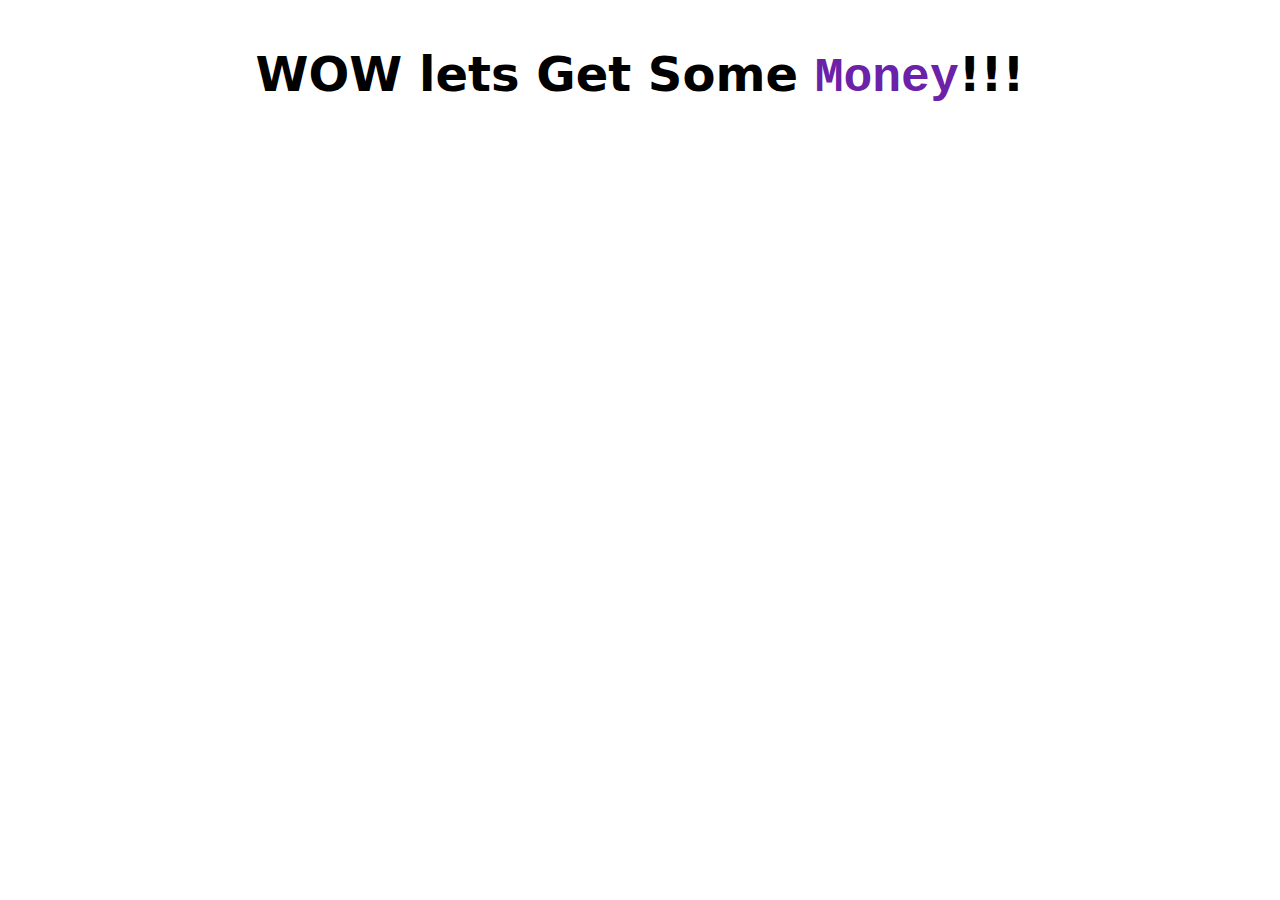
==== bank.html @ e65f7a92 "Bank Project Login Page" ====
<!DOCTYPE html>
<html lang="en">
<head>
    <meta charset="UTF-8">
    <meta name="viewport" content="width=device-width, initial-scale=1.0">
    <title>Bap Er Bank</title>
    <link rel="stylesheet" href="css/style.css">
</head>
<body>
    <header class="space-y-5 mt-[50px]">
        <h1 class="font-semibold text-5xl text-center">WOW lets Get Some <samp class="text-purple-800">Money</samp>!!!</h1>
      
    </header>

    <script src="js/login.js"></script>
</body>
</html>
---- css/style.css ----
/*
! tailwindcss v3.3.3 | MIT License | https://tailwindcss.com
*/

/*
1. Prevent padding and border from affecting element width. (https://github.com/mozdevs/cssremedy/issues/4)
2. Allow adding a border to an element by just adding a border-width. (https://github.com/tailwindcss/tailwindcss/pull/116)
*/

*,
::before,
::after {
  box-sizing: border-box;
  /* 1 */
  border-width: 0;
  /* 2 */
  border-style: solid;
  /* 2 */
  border-color: #e5e7eb;
  /* 2 */
}

::before,
::after {
  --tw-content: '';
}

/*
1. Use a consistent sensible line-height in all browsers.
2. Prevent adjustments of font size after orientation changes in iOS.
3. Use a more readable tab size.
4. Use the user's configured `sans` font-family by default.
5. Use the user's configured `sans` font-feature-settings by default.
6. Use the user's configured `sans` font-variation-settings by default.
*/

html {
  line-height: 1.5;
  /* 1 */
  -webkit-text-size-adjust: 100%;
  /* 2 */
  -moz-tab-size: 4;
  /* 3 */
  -o-tab-size: 4;
     tab-size: 4;
  /* 3 */
  font-family: ui-sans-serif, system-ui, -apple-system, BlinkMacSystemFont, "Segoe UI", Roboto, "Helvetica Neue", Arial, "Noto Sans", sans-serif, "Apple Color Emoji", "Segoe UI Emoji", "Segoe UI Symbol", "Noto Color Emoji";
  /* 4 */
  font-feature-settings: normal;
  /* 5 */
  font-variation-settings: normal;
  /* 6 */
}

/*
1. Remove the margin in all browsers.
2. Inherit line-height from `html` so users can set them as a class directly on the `html` element.
*/

body {
  margin: 0;
  /* 1 */
  line-height: inherit;
  /* 2 */
}

/*
1. Add the correct height in Firefox.
2. Correct the inheritance of border color in Firefox. (https://bugzilla.mozilla.org/show_bug.cgi?id=190655)
3. Ensure horizontal rules are visible by default.
*/

hr {
  height: 0;
  /* 1 */
  color: inherit;
  /* 2 */
  border-top-width: 1px;
  /* 3 */
}

/*
Add the correct text decoration in Chrome, Edge, and Safari.
*/

abbr:where([title]) {
  -webkit-text-decoration: underline dotted;
          text-decoration: underline dotted;
}

/*
Remove the default font size and weight for headings.
*/

h1,
h2,
h3,
h4,
h5,
h6 {
  font-size: inherit;
  font-weight: inherit;
}

/*
Reset links to optimize for opt-in styling instead of opt-out.
*/

a {
  color: inherit;
  text-decoration: inherit;
}

/*
Add the correct font weight in Edge and Safari.
*/

b,
strong {
  font-weight: bolder;
}

/*
1. Use the user's configured `mono` font family by default.
2. Correct the odd `em` font sizing in all browsers.
*/

code,
kbd,
samp,
pre {
  font-family: ui-monospace, SFMono-Regular, Menlo, Monaco, Consolas, "Liberation Mono", "Courier New", monospace;
  /* 1 */
  font-size: 1em;
  /* 2 */
}

/*
Add the correct font size in all browsers.
*/

small {
  font-size: 80%;
}

/*
Prevent `sub` and `sup` elements from affecting the line height in all browsers.
*/

sub,
sup {
  font-size: 75%;
  line-height: 0;
  position: relative;
  vertical-align: baseline;
}

sub {
  bottom: -0.25em;
}

sup {
  top: -0.5em;
}

/*
1. Remove text indentation from table contents in Chrome and Safari. (https://bugs.chromium.org/p/chromium/issues/detail?id=999088, https://bugs.webkit.org/show_bug.cgi?id=201297)
2. Correct table border color inheritance in all Chrome and Safari. (https://bugs.chromium.org/p/chromium/issues/detail?id=935729, https://bugs.webkit.org/show_bug.cgi?id=195016)
3. Remove gaps between table borders by default.
*/

table {
  text-indent: 0;
  /* 1 */
  border-color: inherit;
  /* 2 */
  border-collapse: collapse;
  /* 3 */
}

/*
1. Change the font styles in all browsers.
2. Remove the margin in Firefox and Safari.
3. Remove default padding in all browsers.
*/

button,
input,
optgroup,
select,
textarea {
  font-family: inherit;
  /* 1 */
  font-feature-settings: inherit;
  /* 1 */
  font-variation-settings: inherit;
  /* 1 */
  font-size: 100%;
  /* 1 */
  font-weight: inherit;
  /* 1 */
  line-height: inherit;
  /* 1 */
  color: inherit;
  /* 1 */
  margin: 0;
  /* 2 */
  padding: 0;
  /* 3 */
}

/*
Remove the inheritance of text transform in Edge and Firefox.
*/

button,
select {
  text-transform: none;
}

/*
1. Correct the inability to style clickable types in iOS and Safari.
2. Remove default button styles.
*/

button,
[type='button'],
[type='reset'],
[type='submit'] {
  -webkit-appearance: button;
  /* 1 */
  background-color: transparent;
  /* 2 */
  background-image: none;
  /* 2 */
}

/*
Use the modern Firefox focus style for all focusable elements.
*/

:-moz-focusring {
  outline: auto;
}

/*
Remove the additional `:invalid` styles in Firefox. (https://github.com/mozilla/gecko-dev/blob/2f9eacd9d3d995c937b4251a5557d95d494c9be1/layout/style/res/forms.css#L728-L737)
*/

:-moz-ui-invalid {
  box-shadow: none;
}

/*
Add the correct vertical alignment in Chrome and Firefox.
*/

progress {
  vertical-align: baseline;
}

/*
Correct the cursor style of increment and decrement buttons in Safari.
*/

::-webkit-inner-spin-button,
::-webkit-outer-spin-button {
  height: auto;
}

/*
1. Correct the odd appearance in Chrome and Safari.
2. Correct the outline style in Safari.
*/

[type='search'] {
  -webkit-appearance: textfield;
  /* 1 */
  outline-offset: -2px;
  /* 2 */
}

/*
Remove the inner padding in Chrome and Safari on macOS.
*/

::-webkit-search-decoration {
  -webkit-appearance: none;
}

/*
1. Correct the inability to style clickable types in iOS and Safari.
2. Change font properties to `inherit` in Safari.
*/

::-webkit-file-upload-button {
  -webkit-appearance: button;
  /* 1 */
  font: inherit;
  /* 2 */
}

/*
Add the correct display in Chrome and Safari.
*/

summary {
  display: list-item;
}

/*
Removes the default spacing and border for appropriate elements.
*/

blockquote,
dl,
dd,
h1,
h2,
h3,
h4,
h5,
h6,
hr,
figure,
p,
pre {
  margin: 0;
}

fieldset {
  margin: 0;
  padding: 0;
}

legend {
  padding: 0;
}

ol,
ul,
menu {
  list-style: none;
  margin: 0;
  padding: 0;
}

/*
Reset default styling for dialogs.
*/

dialog {
  padding: 0;
}

/*
Prevent resizing textareas horizontally by default.
*/

textarea {
  resize: vertical;
}

/*
1. Reset the default placeholder opacity in Firefox. (https://github.com/tailwindlabs/tailwindcss/issues/3300)
2. Set the default placeholder color to the user's configured gray 400 color.
*/

input::-moz-placeholder, textarea::-moz-placeholder {
  opacity: 1;
  /* 1 */
  color: #9ca3af;
  /* 2 */
}

input::placeholder,
textarea::placeholder {
  opacity: 1;
  /* 1 */
  color: #9ca3af;
  /* 2 */
}

/*
Set the default cursor for buttons.
*/

button,
[role="button"] {
  cursor: pointer;
}

/*
Make sure disabled buttons don't get the pointer cursor.
*/

:disabled {
  cursor: default;
}

/*
1. Make replaced elements `display: block` by default. (https://github.com/mozdevs/cssremedy/issues/14)
2. Add `vertical-align: middle` to align replaced elements more sensibly by default. (https://github.com/jensimmons/cssremedy/issues/14#issuecomment-634934210)
   This can trigger a poorly considered lint error in some tools but is included by design.
*/

img,
svg,
video,
canvas,
audio,
iframe,
embed,
object {
  display: block;
  /* 1 */
  vertical-align: middle;
  /* 2 */
}

/*
Constrain images and videos to the parent width and preserve their intrinsic aspect ratio. (https://github.com/mozdevs/cssremedy/issues/14)
*/

img,
video {
  max-width: 100%;
  height: auto;
}

/* Make elements with the HTML hidden attribute stay hidden by default */

[hidden] {
  display: none;
}

*, ::before, ::after {
  --tw-border-spacing-x: 0;
  --tw-border-spacing-y: 0;
  --tw-translate-x: 0;
  --tw-translate-y: 0;
  --tw-rotate: 0;
  --tw-skew-x: 0;
  --tw-skew-y: 0;
  --tw-scale-x: 1;
  --tw-scale-y: 1;
  --tw-pan-x:  ;
  --tw-pan-y:  ;
  --tw-pinch-zoom:  ;
  --tw-scroll-snap-strictness: proximity;
  --tw-gradient-from-position:  ;
  --tw-gradient-via-position:  ;
  --tw-gradient-to-position:  ;
  --tw-ordinal:  ;
  --tw-slashed-zero:  ;
  --tw-numeric-figure:  ;
  --tw-numeric-spacing:  ;
  --tw-numeric-fraction:  ;
  --tw-ring-inset:  ;
  --tw-ring-offset-width: 0px;
  --tw-ring-offset-color: #fff;
  --tw-ring-color: rgb(59 130 246 / 0.5);
  --tw-ring-offset-shadow: 0 0 #0000;
  --tw-ring-shadow: 0 0 #0000;
  --tw-shadow: 0 0 #0000;
  --tw-shadow-colored: 0 0 #0000;
  --tw-blur:  ;
  --tw-brightness:  ;
  --tw-contrast:  ;
  --tw-grayscale:  ;
  --tw-hue-rotate:  ;
  --tw-invert:  ;
  --tw-saturate:  ;
  --tw-sepia:  ;
  --tw-drop-shadow:  ;
  --tw-backdrop-blur:  ;
  --tw-backdrop-brightness:  ;
  --tw-backdrop-contrast:  ;
  --tw-backdrop-grayscale:  ;
  --tw-backdrop-hue-rotate:  ;
  --tw-backdrop-invert:  ;
  --tw-backdrop-opacity:  ;
  --tw-backdrop-saturate:  ;
  --tw-backdrop-sepia:  ;
}

::backdrop {
  --tw-border-spacing-x: 0;
  --tw-border-spacing-y: 0;
  --tw-translate-x: 0;
  --tw-translate-y: 0;
  --tw-rotate: 0;
  --tw-skew-x: 0;
  --tw-skew-y: 0;
  --tw-scale-x: 1;
  --tw-scale-y: 1;
  --tw-pan-x:  ;
  --tw-pan-y:  ;
  --tw-pinch-zoom:  ;
  --tw-scroll-snap-strictness: proximity;
  --tw-gradient-from-position:  ;
  --tw-gradient-via-position:  ;
  --tw-gradient-to-position:  ;
  --tw-ordinal:  ;
  --tw-slashed-zero:  ;
  --tw-numeric-figure:  ;
  --tw-numeric-spacing:  ;
  --tw-numeric-fraction:  ;
  --tw-ring-inset:  ;
  --tw-ring-offset-width: 0px;
  --tw-ring-offset-color: #fff;
  --tw-ring-color: rgb(59 130 246 / 0.5);
  --tw-ring-offset-shadow: 0 0 #0000;
  --tw-ring-shadow: 0 0 #0000;
  --tw-shadow: 0 0 #0000;
  --tw-shadow-colored: 0 0 #0000;
  --tw-blur:  ;
  --tw-brightness:  ;
  --tw-contrast:  ;
  --tw-grayscale:  ;
  --tw-hue-rotate:  ;
  --tw-invert:  ;
  --tw-saturate:  ;
  --tw-sepia:  ;
  --tw-drop-shadow:  ;
  --tw-backdrop-blur:  ;
  --tw-backdrop-brightness:  ;
  --tw-backdrop-contrast:  ;
  --tw-backdrop-grayscale:  ;
  --tw-backdrop-hue-rotate:  ;
  --tw-backdrop-invert:  ;
  --tw-backdrop-opacity:  ;
  --tw-backdrop-saturate:  ;
  --tw-backdrop-sepia:  ;
}

.mx-auto {
  margin-left: auto;
  margin-right: auto;
}

.mb-5 {
  margin-bottom: 1.25rem;
}

.mt-\[100px\] {
  margin-top: 100px;
}

.mt-\[30\%\] {
  margin-top: 30%;
}

.mt-\[50px\] {
  margin-top: 50px;
}

.block {
  display: block;
}

.w-9\/12 {
  width: 75%;
}

.w-\[900px\] {
  width: 900px;
}

.space-y-3 > :not([hidden]) ~ :not([hidden]) {
  --tw-space-y-reverse: 0;
  margin-top: calc(0.75rem * calc(1 - var(--tw-space-y-reverse)));
  margin-bottom: calc(0.75rem * var(--tw-space-y-reverse));
}

.space-y-6 > :not([hidden]) ~ :not([hidden]) {
  --tw-space-y-reverse: 0;
  margin-top: calc(1.5rem * calc(1 - var(--tw-space-y-reverse)));
  margin-bottom: calc(1.5rem * var(--tw-space-y-reverse));
}

.space-y-5 > :not([hidden]) ~ :not([hidden]) {
  --tw-space-y-reverse: 0;
  margin-top: calc(1.25rem * calc(1 - var(--tw-space-y-reverse)));
  margin-bottom: calc(1.25rem * var(--tw-space-y-reverse));
}

.rounded-2xl {
  border-radius: 1rem;
}

.rounded-md {
  border-radius: 0.375rem;
}

.border-2 {
  border-width: 2px;
}

.border-black {
  --tw-border-opacity: 1;
  border-color: rgb(0 0 0 / var(--tw-border-opacity));
}

.bg-purple-400 {
  --tw-bg-opacity: 1;
  background-color: rgb(192 132 252 / var(--tw-bg-opacity));
}

.bg-red-500 {
  --tw-bg-opacity: 1;
  background-color: rgb(239 68 68 / var(--tw-bg-opacity));
}

.bg-white {
  --tw-bg-opacity: 1;
  background-color: rgb(255 255 255 / var(--tw-bg-opacity));
}

.p-2 {
  padding: 0.5rem;
}

.p-5 {
  padding: 1.25rem;
}

.px-5 {
  padding-left: 1.25rem;
  padding-right: 1.25rem;
}

.py-2 {
  padding-top: 0.5rem;
  padding-bottom: 0.5rem;
}

.pl-5 {
  padding-left: 1.25rem;
}

.text-center {
  text-align: center;
}

.text-2xl {
  font-size: 1.5rem;
  line-height: 2rem;
}

.text-4xl {
  font-size: 2.25rem;
  line-height: 2.5rem;
}

.text-5xl {
  font-size: 3rem;
  line-height: 1;
}

.text-base {
  font-size: 1rem;
  line-height: 1.5rem;
}

.text-xl {
  font-size: 1.25rem;
  line-height: 1.75rem;
}

.font-bold {
  font-weight: 700;
}

.font-semibold {
  font-weight: 600;
}

.uppercase {
  text-transform: uppercase;
}

.text-purple-800 {
  --tw-text-opacity: 1;
  color: rgb(107 33 168 / var(--tw-text-opacity));
}

.transition-all {
  transition-property: all;
  transition-timing-function: cubic-bezier(0.4, 0, 0.2, 1);
  transition-duration: 150ms;
}

.duration-200 {
  transition-duration: 200ms;
}

.duration-300 {
  transition-duration: 300ms;
}

.hover\:border:hover {
  border-width: 1px;
}

.hover\:border-white:hover {
  --tw-border-opacity: 1;
  border-color: rgb(255 255 255 / var(--tw-border-opacity));
}

.hover\:bg-purple-800:hover {
  --tw-bg-opacity: 1;
  background-color: rgb(107 33 168 / var(--tw-bg-opacity));
}

.hover\:text-white:hover {
  --tw-text-opacity: 1;
  color: rgb(255 255 255 / var(--tw-text-opacity));
}

.focus\:outline-none:focus {
  outline: 2px solid transparent;
  outline-offset: 2px;
}
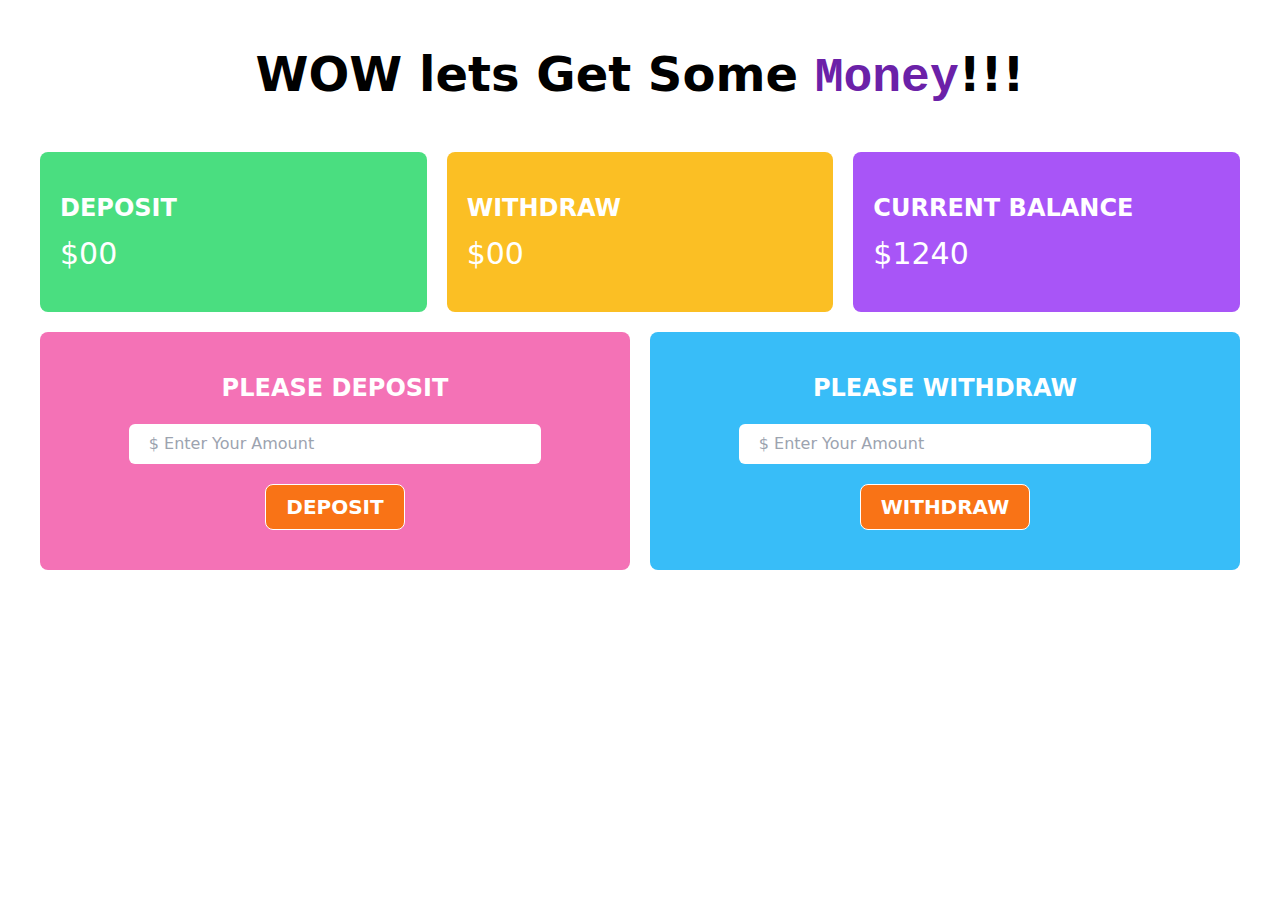
==== commit 3592d3de: "Add Deposit Balance" ====
--- a/bank.html
+++ b/bank.html
@@ -8,10 +8,57 @@
 </head>
 <body>
     <header class="space-y-5 mt-[50px]">
-        <h1 class="font-semibold text-5xl text-center">WOW lets Get Some <samp class="text-purple-800">Money</samp>!!!</h1>
-      
+        <h1 class="font-semibold text-3xl md:text-5xl text-center">WOW lets Get Some <samp class="text-purple-800">Money</samp>!!!</h1>
     </header>
+    <main class="mx-auto px-10 text-white mt-[50px] space-y-5">
+        <!-- DEPOSIT && WITHDRAW && CURRENT BALANCE  -->
 
-    <script src="js/login.js"></script>
+        <!-- DEPOSIT PART START  -->
+        <section class="grid grid-cols-1 lg:grid-cols-3 gap-5 ">
+            <!-- DEPOSIT PART START  -->
+            <div class="deposit bg-green-400 rounded-lg p-5 lg:py-10 lg:px-5 space-y-1 lg:space-y-3">
+                <h3 class=" text-xl lg:text-2xl font-semibold uppercase">Deposit</h3>
+                <h2 class="text-3xl">$<span id="deposit">00</span></h2>
+            </div>
+            <!-- DEPOSIT PART END  -->
+
+            <!-- WITHDRAW PART START  -->
+            <div class="deposit bg-amber-400 rounded-lg p-5 lg:py-10 lg:px-5 space-y-1 lg:space-y-3">
+                <h3 class=" text-xl lg:text-2xl font-semibold uppercase">WITHDRAW</h3>
+                <h2 class="text-3xl">$<span id="withdraw">00</span></h2>
+            </div>
+            <!-- WITHDRAW PART END  -->
+
+            <!-- CURRENT BALANCE PART START -->
+            <div class="blance bg-purple-500 rounded-lg p-5 lg:py-10 lg:px-5 space-y-1 lg:space-y-3">
+                <h3 class=" text-xl lg:text-2xl font-semibold uppercase">current balance</h3>
+                <h2 class="text-3xl">$<span id="balance">1240</span></h2>
+            </div>
+            <!-- CURRENT BALANCE PART END -->
+
+        </section>
+     
+
+        <!-- DEPOSIT AND WITHDRAW  -->
+        <section class="grid grid-cols-1 lg:grid-cols-2 gap-5 text-center">
+            <!-- DEPOSIT PART START  -->
+            <div class="deposit bg-pink-400 rounded-lg p-3 lg:py-10 lg:px-5 space-y-3 lg:space-y-5">
+                <h3 class=" text-xl lg:text-2xl font-semibold uppercase">Please Deposit</h3>
+                <input type="number" name="" id="deposit-ammonut" placeholder="$ Enter Your Amount" class="focus:outline-none block w-3/4 mx-auto rounded-md pl-3 md:pl-5 py-2 text-black">
+                <button id="btn-deposit" type="submit" class="uppercase text-sm lg:text-xl font-medium lg:font-bold bg-orange-500 px-5 py-2 rounded-lg border-[1px] border-white hover:bg-white hover:text-orange-500 hover:border-orange-500 transition-all duration-200">Deposit</button>
+            </div>
+            <!-- DEPOSIT PART END  -->
+
+            <!-- WITHDRAW PART START  -->
+            <div class="deposit bg-sky-400 rounded-lg p-3 lg:py-10 lg:px-5 space-y-3 lg:space-y-5">
+                <h3 class=" text-xl lg:text-2xl font-semibold uppercase">Please Withdraw</h3>
+                <input type="number" name="" id="withdraw-ammonut" placeholder="$ Enter Your Amount" class="focus:outline-none block w-3/4 mx-auto rounded-md pl-3 md:pl-5 py-2 text-black">
+                <button id="btn-withdraw" type="submit" class="uppercase text-sm lg:text-xl font-medium lg:font-bold bg-orange-500 px-5 py-2 rounded-lg border-[1px] border-white hover:bg-white hover:text-orange-500 hover:border-orange-500 transition-all duration-200">withdraw</button>
+            </div>
+            <!-- WITHDRAW PART END  -->
+        </section>
+    </main>
+
+    <script src="js/bank.js"></script>
 </body>
 </html>--- a/css/style.css
+++ b/css/style.css
@@ -547,10 +547,6 @@
   margin-top: 100px;
 }
 
-.mt-\[30\%\] {
-  margin-top: 30%;
-}
-
 .mt-\[50px\] {
   margin-top: 50px;
 }
@@ -559,12 +555,34 @@
   display: block;
 }
 
+.grid {
+  display: grid;
+}
+
+.w-3\/4 {
+  width: 75%;
+}
+
 .w-9\/12 {
   width: 75%;
 }
 
 .w-\[900px\] {
   width: 900px;
+}
+
+.grid-cols-1 {
+  grid-template-columns: repeat(1, minmax(0, 1fr));
+}
+
+.gap-5 {
+  gap: 1.25rem;
+}
+
+.space-y-1 > :not([hidden]) ~ :not([hidden]) {
+  --tw-space-y-reverse: 0;
+  margin-top: calc(0.25rem * calc(1 - var(--tw-space-y-reverse)));
+  margin-bottom: calc(0.25rem * var(--tw-space-y-reverse));
 }
 
 .space-y-3 > :not([hidden]) ~ :not([hidden]) {
@@ -573,28 +591,36 @@
   margin-bottom: calc(0.75rem * var(--tw-space-y-reverse));
 }
 
+.space-y-5 > :not([hidden]) ~ :not([hidden]) {
+  --tw-space-y-reverse: 0;
+  margin-top: calc(1.25rem * calc(1 - var(--tw-space-y-reverse)));
+  margin-bottom: calc(1.25rem * var(--tw-space-y-reverse));
+}
+
 .space-y-6 > :not([hidden]) ~ :not([hidden]) {
   --tw-space-y-reverse: 0;
   margin-top: calc(1.5rem * calc(1 - var(--tw-space-y-reverse)));
   margin-bottom: calc(1.5rem * var(--tw-space-y-reverse));
 }
 
-.space-y-5 > :not([hidden]) ~ :not([hidden]) {
-  --tw-space-y-reverse: 0;
-  margin-top: calc(1.25rem * calc(1 - var(--tw-space-y-reverse)));
-  margin-bottom: calc(1.25rem * var(--tw-space-y-reverse));
-}
-
 .rounded-2xl {
   border-radius: 1rem;
 }
 
+.rounded-lg {
+  border-radius: 0.5rem;
+}
+
 .rounded-md {
   border-radius: 0.375rem;
 }
 
 .border-2 {
   border-width: 2px;
+}
+
+.border-\[1px\] {
+  border-width: 1px;
 }
 
 .border-black {
@@ -602,14 +628,44 @@
   border-color: rgb(0 0 0 / var(--tw-border-opacity));
 }
 
+.border-white {
+  --tw-border-opacity: 1;
+  border-color: rgb(255 255 255 / var(--tw-border-opacity));
+}
+
+.bg-amber-400 {
+  --tw-bg-opacity: 1;
+  background-color: rgb(251 191 36 / var(--tw-bg-opacity));
+}
+
+.bg-green-400 {
+  --tw-bg-opacity: 1;
+  background-color: rgb(74 222 128 / var(--tw-bg-opacity));
+}
+
+.bg-orange-500 {
+  --tw-bg-opacity: 1;
+  background-color: rgb(249 115 22 / var(--tw-bg-opacity));
+}
+
+.bg-pink-400 {
+  --tw-bg-opacity: 1;
+  background-color: rgb(244 114 182 / var(--tw-bg-opacity));
+}
+
 .bg-purple-400 {
   --tw-bg-opacity: 1;
   background-color: rgb(192 132 252 / var(--tw-bg-opacity));
 }
 
-.bg-red-500 {
-  --tw-bg-opacity: 1;
-  background-color: rgb(239 68 68 / var(--tw-bg-opacity));
+.bg-purple-500 {
+  --tw-bg-opacity: 1;
+  background-color: rgb(168 85 247 / var(--tw-bg-opacity));
+}
+
+.bg-sky-400 {
+  --tw-bg-opacity: 1;
+  background-color: rgb(56 189 248 / var(--tw-bg-opacity));
 }
 
 .bg-white {
@@ -621,8 +677,17 @@
   padding: 0.5rem;
 }
 
+.p-3 {
+  padding: 0.75rem;
+}
+
 .p-5 {
   padding: 1.25rem;
+}
+
+.px-10 {
+  padding-left: 2.5rem;
+  padding-right: 2.5rem;
 }
 
 .px-5 {
@@ -635,6 +700,10 @@
   padding-bottom: 0.5rem;
 }
 
+.pl-3 {
+  padding-left: 0.75rem;
+}
+
 .pl-5 {
   padding-left: 1.25rem;
 }
@@ -648,6 +717,11 @@
   line-height: 2rem;
 }
 
+.text-3xl {
+  font-size: 1.875rem;
+  line-height: 2.25rem;
+}
+
 .text-4xl {
   font-size: 2.25rem;
   line-height: 2.5rem;
@@ -663,6 +737,11 @@
   line-height: 1.5rem;
 }
 
+.text-sm {
+  font-size: 0.875rem;
+  line-height: 1.25rem;
+}
+
 .text-xl {
   font-size: 1.25rem;
   line-height: 1.75rem;
@@ -672,17 +751,31 @@
   font-weight: 700;
 }
 
+.font-medium {
+  font-weight: 500;
+}
+
 .font-semibold {
   font-weight: 600;
 }
 
 .uppercase {
   text-transform: uppercase;
+}
+
+.text-black {
+  --tw-text-opacity: 1;
+  color: rgb(0 0 0 / var(--tw-text-opacity));
 }
 
 .text-purple-800 {
   --tw-text-opacity: 1;
   color: rgb(107 33 168 / var(--tw-text-opacity));
+}
+
+.text-white {
+  --tw-text-opacity: 1;
+  color: rgb(255 255 255 / var(--tw-text-opacity));
 }
 
 .transition-all {
@@ -699,8 +792,9 @@
   transition-duration: 300ms;
 }
 
-.hover\:border:hover {
-  border-width: 1px;
+.hover\:border-orange-500:hover {
+  --tw-border-opacity: 1;
+  border-color: rgb(249 115 22 / var(--tw-border-opacity));
 }
 
 .hover\:border-white:hover {
@@ -713,6 +807,16 @@
   background-color: rgb(107 33 168 / var(--tw-bg-opacity));
 }
 
+.hover\:bg-white:hover {
+  --tw-bg-opacity: 1;
+  background-color: rgb(255 255 255 / var(--tw-bg-opacity));
+}
+
+.hover\:text-orange-500:hover {
+  --tw-text-opacity: 1;
+  color: rgb(249 115 22 / var(--tw-text-opacity));
+}
+
 .hover\:text-white:hover {
   --tw-text-opacity: 1;
   color: rgb(255 255 255 / var(--tw-text-opacity));
@@ -721,4 +825,61 @@
 .focus\:outline-none:focus {
   outline: 2px solid transparent;
   outline-offset: 2px;
+}
+
+@media (min-width: 768px) {
+  .md\:pl-5 {
+    padding-left: 1.25rem;
+  }
+
+  .md\:text-5xl {
+    font-size: 3rem;
+    line-height: 1;
+  }
+}
+
+@media (min-width: 1024px) {
+  .lg\:grid-cols-2 {
+    grid-template-columns: repeat(2, minmax(0, 1fr));
+  }
+
+  .lg\:grid-cols-3 {
+    grid-template-columns: repeat(3, minmax(0, 1fr));
+  }
+
+  .lg\:space-y-3 > :not([hidden]) ~ :not([hidden]) {
+    --tw-space-y-reverse: 0;
+    margin-top: calc(0.75rem * calc(1 - var(--tw-space-y-reverse)));
+    margin-bottom: calc(0.75rem * var(--tw-space-y-reverse));
+  }
+
+  .lg\:space-y-5 > :not([hidden]) ~ :not([hidden]) {
+    --tw-space-y-reverse: 0;
+    margin-top: calc(1.25rem * calc(1 - var(--tw-space-y-reverse)));
+    margin-bottom: calc(1.25rem * var(--tw-space-y-reverse));
+  }
+
+  .lg\:px-5 {
+    padding-left: 1.25rem;
+    padding-right: 1.25rem;
+  }
+
+  .lg\:py-10 {
+    padding-top: 2.5rem;
+    padding-bottom: 2.5rem;
+  }
+
+  .lg\:text-2xl {
+    font-size: 1.5rem;
+    line-height: 2rem;
+  }
+
+  .lg\:text-xl {
+    font-size: 1.25rem;
+    line-height: 1.75rem;
+  }
+
+  .lg\:font-bold {
+    font-weight: 700;
+  }
 }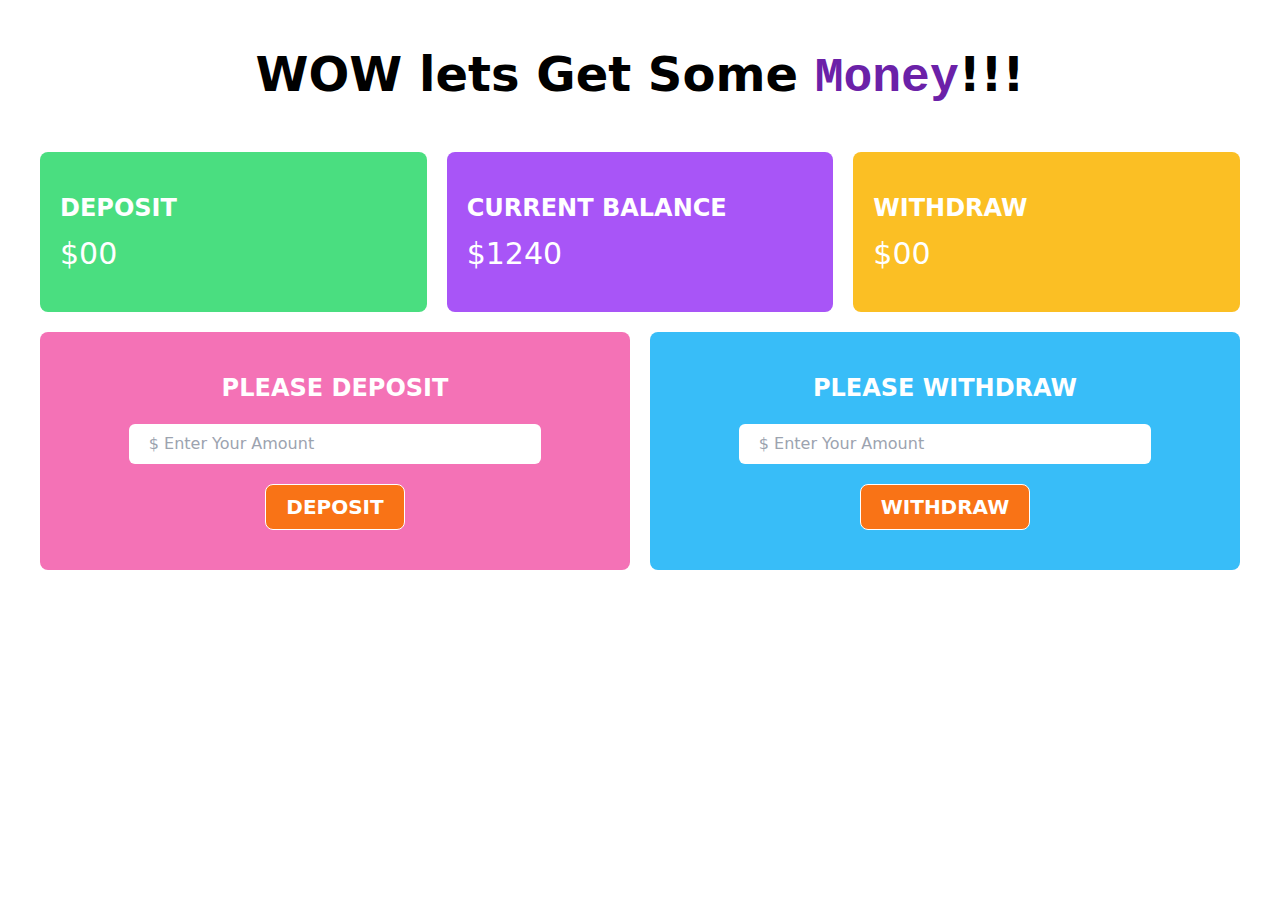
==== commit dfa95f5f: "Validation Part Add" ====
--- a/bank.html
+++ b/bank.html
@@ -22,19 +22,19 @@
             </div>
             <!-- DEPOSIT PART END  -->
 
+            <!-- CURRENT BALANCE PART START -->
+            <div class="blance bg-purple-500 rounded-lg p-5 lg:py-10 lg:px-5 space-y-1 lg:space-y-3">
+                <h3 class=" text-xl lg:text-2xl font-semibold uppercase">current balance</h3>
+                <h2 class="text-3xl">$<span id="balance">1240</span></h2>
+            </div>
+            <!-- CURRENT BALANCE PART END -->
+            
             <!-- WITHDRAW PART START  -->
             <div class="deposit bg-amber-400 rounded-lg p-5 lg:py-10 lg:px-5 space-y-1 lg:space-y-3">
                 <h3 class=" text-xl lg:text-2xl font-semibold uppercase">WITHDRAW</h3>
                 <h2 class="text-3xl">$<span id="withdraw">00</span></h2>
             </div>
             <!-- WITHDRAW PART END  -->
-
-            <!-- CURRENT BALANCE PART START -->
-            <div class="blance bg-purple-500 rounded-lg p-5 lg:py-10 lg:px-5 space-y-1 lg:space-y-3">
-                <h3 class=" text-xl lg:text-2xl font-semibold uppercase">current balance</h3>
-                <h2 class="text-3xl">$<span id="balance">1240</span></h2>
-            </div>
-            <!-- CURRENT BALANCE PART END -->
 
         </section>
      
@@ -44,7 +44,7 @@
             <!-- DEPOSIT PART START  -->
             <div class="deposit bg-pink-400 rounded-lg p-3 lg:py-10 lg:px-5 space-y-3 lg:space-y-5">
                 <h3 class=" text-xl lg:text-2xl font-semibold uppercase">Please Deposit</h3>
-                <input type="number" name="" id="deposit-ammonut" placeholder="$ Enter Your Amount" class="focus:outline-none block w-3/4 mx-auto rounded-md pl-3 md:pl-5 py-2 text-black">
+                <input type="number" name="" id="deposit-amount" placeholder="$ Enter Your Amount" class="focus:outline-none block w-3/4 mx-auto rounded-md pl-3 md:pl-5 py-2 text-black">
                 <button id="btn-deposit" type="submit" class="uppercase text-sm lg:text-xl font-medium lg:font-bold bg-orange-500 px-5 py-2 rounded-lg border-[1px] border-white hover:bg-white hover:text-orange-500 hover:border-orange-500 transition-all duration-200">Deposit</button>
             </div>
             <!-- DEPOSIT PART END  -->
@@ -52,13 +52,14 @@
             <!-- WITHDRAW PART START  -->
             <div class="deposit bg-sky-400 rounded-lg p-3 lg:py-10 lg:px-5 space-y-3 lg:space-y-5">
                 <h3 class=" text-xl lg:text-2xl font-semibold uppercase">Please Withdraw</h3>
-                <input type="number" name="" id="withdraw-ammonut" placeholder="$ Enter Your Amount" class="focus:outline-none block w-3/4 mx-auto rounded-md pl-3 md:pl-5 py-2 text-black">
+                <input type="number" name="" id="withdraw-amount" placeholder="$ Enter Your Amount" class="focus:outline-none block w-3/4 mx-auto rounded-md pl-3 md:pl-5 py-2 text-black">
                 <button id="btn-withdraw" type="submit" class="uppercase text-sm lg:text-xl font-medium lg:font-bold bg-orange-500 px-5 py-2 rounded-lg border-[1px] border-white hover:bg-white hover:text-orange-500 hover:border-orange-500 transition-all duration-200">withdraw</button>
             </div>
             <!-- WITHDRAW PART END  -->
         </section>
     </main>
 
-    <script src="js/bank.js"></script>
+    <script src="js/deposit.js"></script>
+    <script src="js/withdraw.js"></script>
 </body>
 </html>